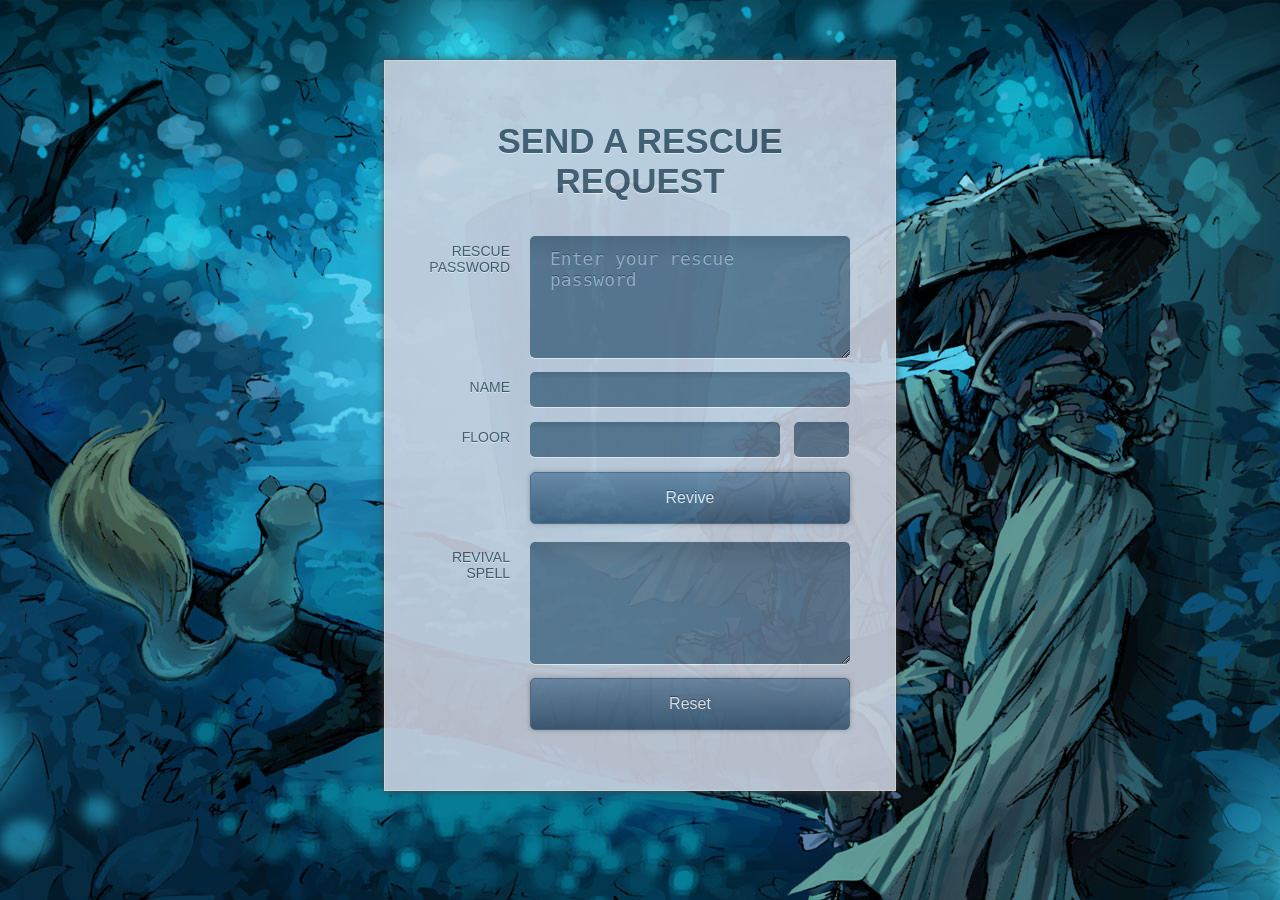
==== docs/index.html @ 4b0ecfa0 "Rename gh-pages to docs" ====
<!DOCTYPE html>
<html>
	<head>
		<meta charset="utf-8" />
		<meta name="viewport" content="width=device-width, initial-scale=1, minimum-scale=.3, maximum-scale=1">
		<title>Shiren's Skeleton Key</title>

		<link href="style2.css" rel="stylesheet" type="text/css" media="screen" />
		<script language="javascript" type="text/javascript" src="sskey-min.js"></script>
	</head>

	<body>
		<div id="sskey">
			<h1>Send a rescue request</h1>
			<form id="myForm" action="#revival" method="post" onsubmit="return shiren.revive();">
				<fieldset>
					<label for="rescue">Rescue Password</label>
					<textarea id="rescue" placeholder="Enter your rescue password" maxlength="80"></textarea>
				</fieldset>
				<fieldset>
					<label for="name">Name</label>
					<input type="text" id="name" disabled></input>
				</fieldset>
				<fieldset>
					<label for="name">Floor</label>					
					<input type="text" id="dungeon" disabled></input>
					<input type="text" id="level" disabled></input>
				</fieldset>
				<fieldset>					
					<input type="submit" value="Revive" />
				</fieldset>

				<fieldset>
					<br/>
					<label for="revival">Revival Spell</label>
					<textarea id="revival" placeholder="Revival Spell" maxlength="72" disabled>
					</textarea>
				</fieldset>
				<fieldset>
					<input type="reset"  value="Reset" />
				</fieldset>
			</form>			
		</div>
	</body>
</html>
---- docs/style2.css ----
body, div, h1, form, fieldset, input, textarea {
	margin: 0; padding: 0; border: 0; outline: none;
}

html {
	height: 100%;
}

body {
	background: -moz-linear-gradient(top, #25303C 0%, #728EAA 100%); 
	background: -webkit-gradient(linear, left top, left bottom, color-stop(0%,#25303C), color-stop(100%,#728EAA));
	background-image: url(mystery_dungeon__shiren_the_wanderer_wall_1.jpg);
	background-size: cover;
	
	font-family: sans-serif; 
}

#sskey {
	width: 450px; margin: 60px auto; padding: 60px 30px;
	background: #c9d0de; border: 1px solid #e1e1e1;
	opacity: 0.9;

	-moz-box-shadow: 0px 0px 8px #444;
	-webkit-box-shadow: 0px 0px 8px #444;
}

h1 {
	font-size: 35px; color: #445668; text-transform: uppercase;
	text-align: center; margin: 0 0 35px 0; text-shadow: 0px 1px 0px #f2f2f2;
}

label {
	float: left; clear: left; margin: 7px 20px 0 0; width: 95px;
	text-align: right; font-size: 14px; color: #445668; 
	text-transform: uppercase; text-shadow: 0px 1px 0px #f2f2f2;
}

input {
	width: 280px; height: 35px; padding: 5px 20px 0px 20px; margin: 0 0 20px 0; 
	background: #5E768D;
	background: -moz-linear-gradient(top, #546A7F 0%, #5E768D 20%); /* firefox */
	background: -webkit-gradient(linear, left top, left bottom, color-stop(0%,#546A7F), color-stop(20%,#5E768D)); /* webkit */
	border-radius: 5px; -moz-border-radius: 5px; -webkit-border-radius: 5px;
	-moz-box-shadow: 0px 1px 0px #f2f2f2;-webkit-box-shadow: 0px 1px 0px #f2f2f2;
	font-family: sans-serif; font-size: 16px; color: #f2f2f2;  text-shadow: 0px -1px 0px #334f71; 
}
	input::-webkit-input-placeholder  {
    	color: #a1b2c3; text-shadow: 0px -1px 0px #38506b;  
	}
	input:-moz-placeholder {
	    color: #a1b2c3; text-shadow: 0px -1px 0px #38506b; 
	}

textarea {
	width: 280px; height: 110px; padding: 12px 20px 0px 20px; margin: 0 0 10px 0; 
	background: #5E768D;
	background: -moz-linear-gradient(top, #546A7F 0%, #5E768D 20%); /* firefox */
	background: -webkit-gradient(linear, left top, left bottom, color-stop(0%,#546A7F), color-stop(20%,#5E768D)); /* webkit */
	border-radius: 5px; -moz-border-radius: 5px; -webkit-border-radius: 5px;
	-moz-box-shadow: 0px 1px 0px #f2f2f2;-webkit-box-shadow: 0px 1px 0px #f2f2f2;
	font-family: monospace; font-size: 18px; color: #f2f2f2; 
	/* text-transform: uppercase; */
	text-shadow: 0px -1px 0px #334f71; 
}
	textarea::-webkit-input-placeholder  {
    	color: #a1b2c3; text-shadow: 0px -1px 0px #38506b;  
	}
	textarea:-moz-placeholder {
	    color: #a1b2c3; text-shadow: 0px -1px 0px #38506b; 
	}
	
input:focus, textarea:focus {
	background: #728eaa;
	background: -moz-linear-gradient(top, #668099 0%, #728eaa 20%); /* firefox */
	background: -webkit-gradient(linear, left top, left bottom, color-stop(0%,#668099), color-stop(20%,#728eaa)); /* webkit */
}

input[type=submit], input[type=reset] {
	width: 320px; height: 52px; float: right; padding: 10px 15px; margin: 0 15px 0 0;
	-moz-box-shadow: 0px 0px 5px #999;-webkit-box-shadow: 0px 0px 5px #999;
	border: 1px solid #556f8c;
	background: -moz-linear-gradient(top, #718DA9 0%, #415D79 100%); /* firefox */
	background: -webkit-gradient(linear, left top, left bottom, color-stop(0%,#718DA9), color-stop(100%,#415D79)); /* webkit */
	cursor: pointer;
}

input[id='name'] {
	width: 300px; height: 35px; padding: 0px 10px 0px 10px; margin: 0 0 15px 0; 
	background: #5E768D;
	background: -moz-linear-gradient(top, #546A7F 0%, #5E768D 20%); /* firefox */
	background: -webkit-gradient(linear, left top, left bottom, color-stop(0%,#546A7F), color-stop(20%,#5E768D)); /* webkit */
	border-radius: 5px; -moz-border-radius: 5px; -webkit-border-radius: 5px;
	-moz-box-shadow: 0px 1px 0px #f2f2f2;-webkit-box-shadow: 0px 1px 0px #f2f2f2;
	font-family: sans-serif; font-size: 15px; color: #f2f2f2; 
	/* text-transform: uppercase; */
	text-shadow: 0px -1px 0px #334f71; 
}

 input[id='dungeon']{
 	width: 220px; height: 35px; padding: 0px 15px 0px 15px; margin: 0 10px  15px 0; 
	background: #5E768D;
	background: -moz-linear-gradient(top, #546A7F 0%, #5E768D 20%); /* firefox */
	background: -webkit-gradient(linear, left top, left bottom, color-stop(0%,#546A7F), color-stop(20%,#5E768D)); /* webkit */
	border-radius: 5px; -moz-border-radius: 5px; -webkit-border-radius: 5px;
	-moz-box-shadow: 0px 1px 0px #f2f2f2;-webkit-box-shadow: 0px 1px 0px #f2f2f2;
	font-family: sans-serif; font-size: 15px; color: #f2f2f2; 
	/* text-transform: uppercase; */
	text-shadow: 0px -1px 0px #334f71; 	
 }

input[id='level'] {
	width: 35px; height: 35px; padding: 0px 10px 0px 10px; margin: 0 0 15px 0; 
	background: #5E768D;
	background: -moz-linear-gradient(top, #546A7F 0%, #5E768D 20%); /* firefox */
	background: -webkit-gradient(linear, left top, left bottom, color-stop(0%,#546A7F), color-stop(20%,#5E768D)); /* webkit */
	border-radius: 5px; -moz-border-radius: 5px; -webkit-border-radius: 5px;
	-moz-box-shadow: 0px 1px 0px #f2f2f2;-webkit-box-shadow: 0px 1px 0px #f2f2f2;
	font-family: sans-serif; font-size: 15px; color: #f2f2f2; 
	/* text-transform: uppercase; */
	text-shadow: 0px -1px 0px #334f71; 
}
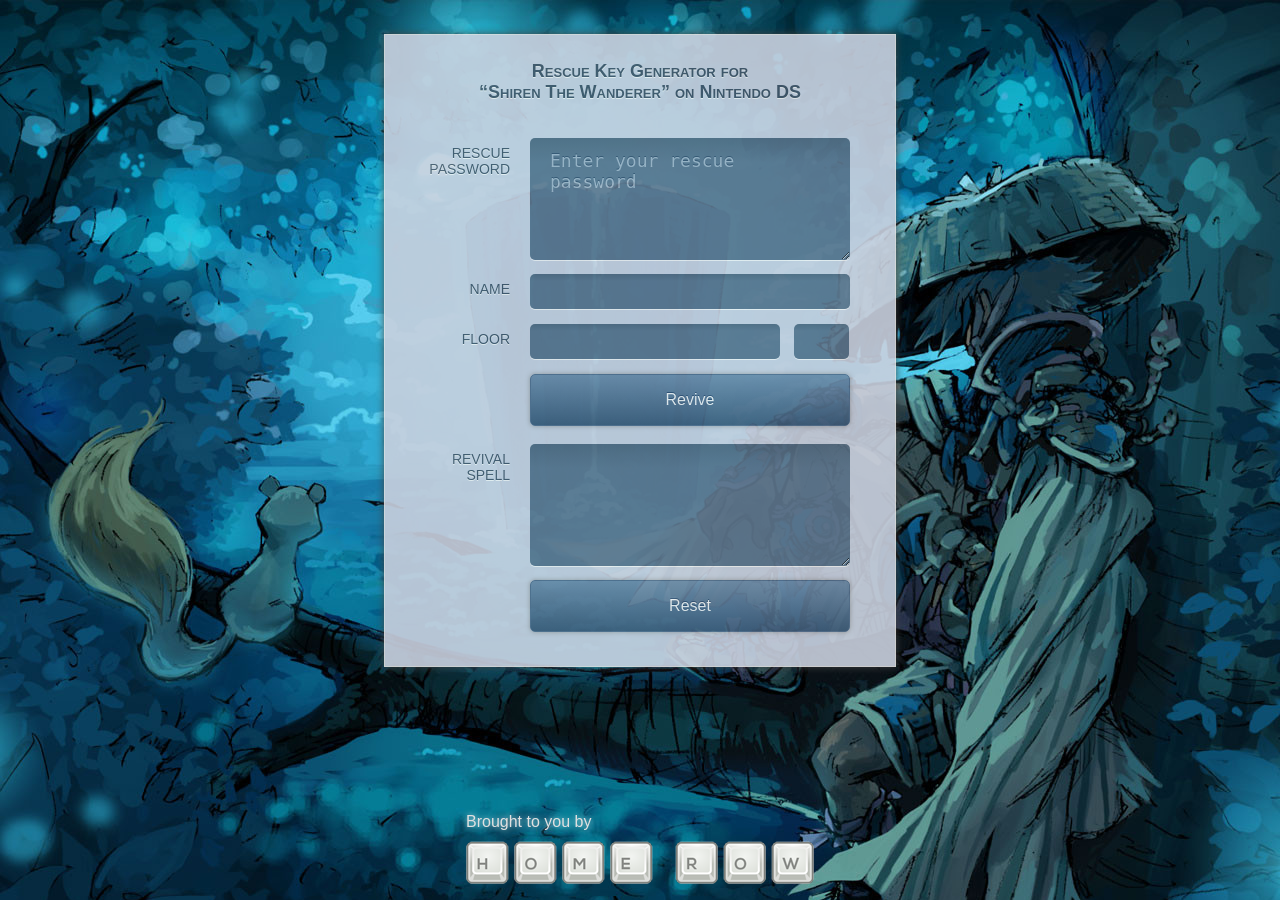
==== commit fd80ef81: "Update and condense style, added homerow logo" ====
--- a/docs/index.html
+++ b/docs/index.html
@@ -4,14 +4,40 @@
 		<meta charset="utf-8" />
 		<meta name="viewport" content="width=device-width, initial-scale=1, minimum-scale=.3, maximum-scale=1">
 		<title>Shiren's Skeleton Key</title>
-
 		<link href="style2.css" rel="stylesheet" type="text/css" media="screen" />
 		<script language="javascript" type="text/javascript" src="sskey-min.js"></script>
+		<style type="text/css">
+			#logo { 
+				color:#e1e1e1; 
+				font-size:16px; 
+				display:inline-block; 
+				position:fixed; 
+				bottom:16px;  
+				left:50%; 
+				margin-left:-174px; 
+				z-index:100; 
+			} 
+			#logo-cite { 
+				margin-bottom:10px; 
+				color:#e1e1e1;
+				-webkit-filter: drop-shadow( 0 0 3px rgba(255, 255, 255, .7));
+				filter: drop-shadow( 0 0 3px rgba(255, 255, 255, .7));
+			} 
+			#logo img { 
+				vertical-align:bottom; 
+			}
+		</style>
 	</head>
 
 	<body>
+		<div id="logo">
+			<div id="logo-cite">Brought to you by</div>
+			<a href="http://homerow.club">
+				<img src="homerow.png" width="348" height="43" alt="HOME ROW">
+			</a>
+		</div>
 		<div id="sskey">
-			<h1>Send a rescue request</h1>
+			<h1>Rescue Key Generator for<br>&ldquo;Shiren The Wanderer&rdquo; on Nintendo DS</h1>
 			<form id="myForm" action="#revival" method="post" onsubmit="return shiren.revive();">
 				<fieldset>
 					<label for="rescue">Rescue Password</label>
--- a/docs/style2.css
+++ b/docs/style2.css
@@ -11,12 +11,12 @@
 	background: -webkit-gradient(linear, left top, left bottom, color-stop(0%,#25303C), color-stop(100%,#728EAA));
 	background-image: url(mystery_dungeon__shiren_the_wanderer_wall_1.jpg);
 	background-size: cover;
-	
+	padding-bottom:120px; 
 	font-family: sans-serif; 
 }
 
 #sskey {
-	width: 450px; margin: 60px auto; padding: 60px 30px;
+	width: 450px; margin: 34px auto 0 auto; padding: 26px 30px 34px 30px;
 	background: #c9d0de; border: 1px solid #e1e1e1;
 	opacity: 0.9;
 
@@ -25,7 +25,7 @@
 }
 
 h1 {
-	font-size: 35px; color: #445668; text-transform: uppercase;
+	font-size: 18px; color: #445668; font-variant: small-caps;
 	text-align: center; margin: 0 0 35px 0; text-shadow: 0px 1px 0px #f2f2f2;
 }
 
